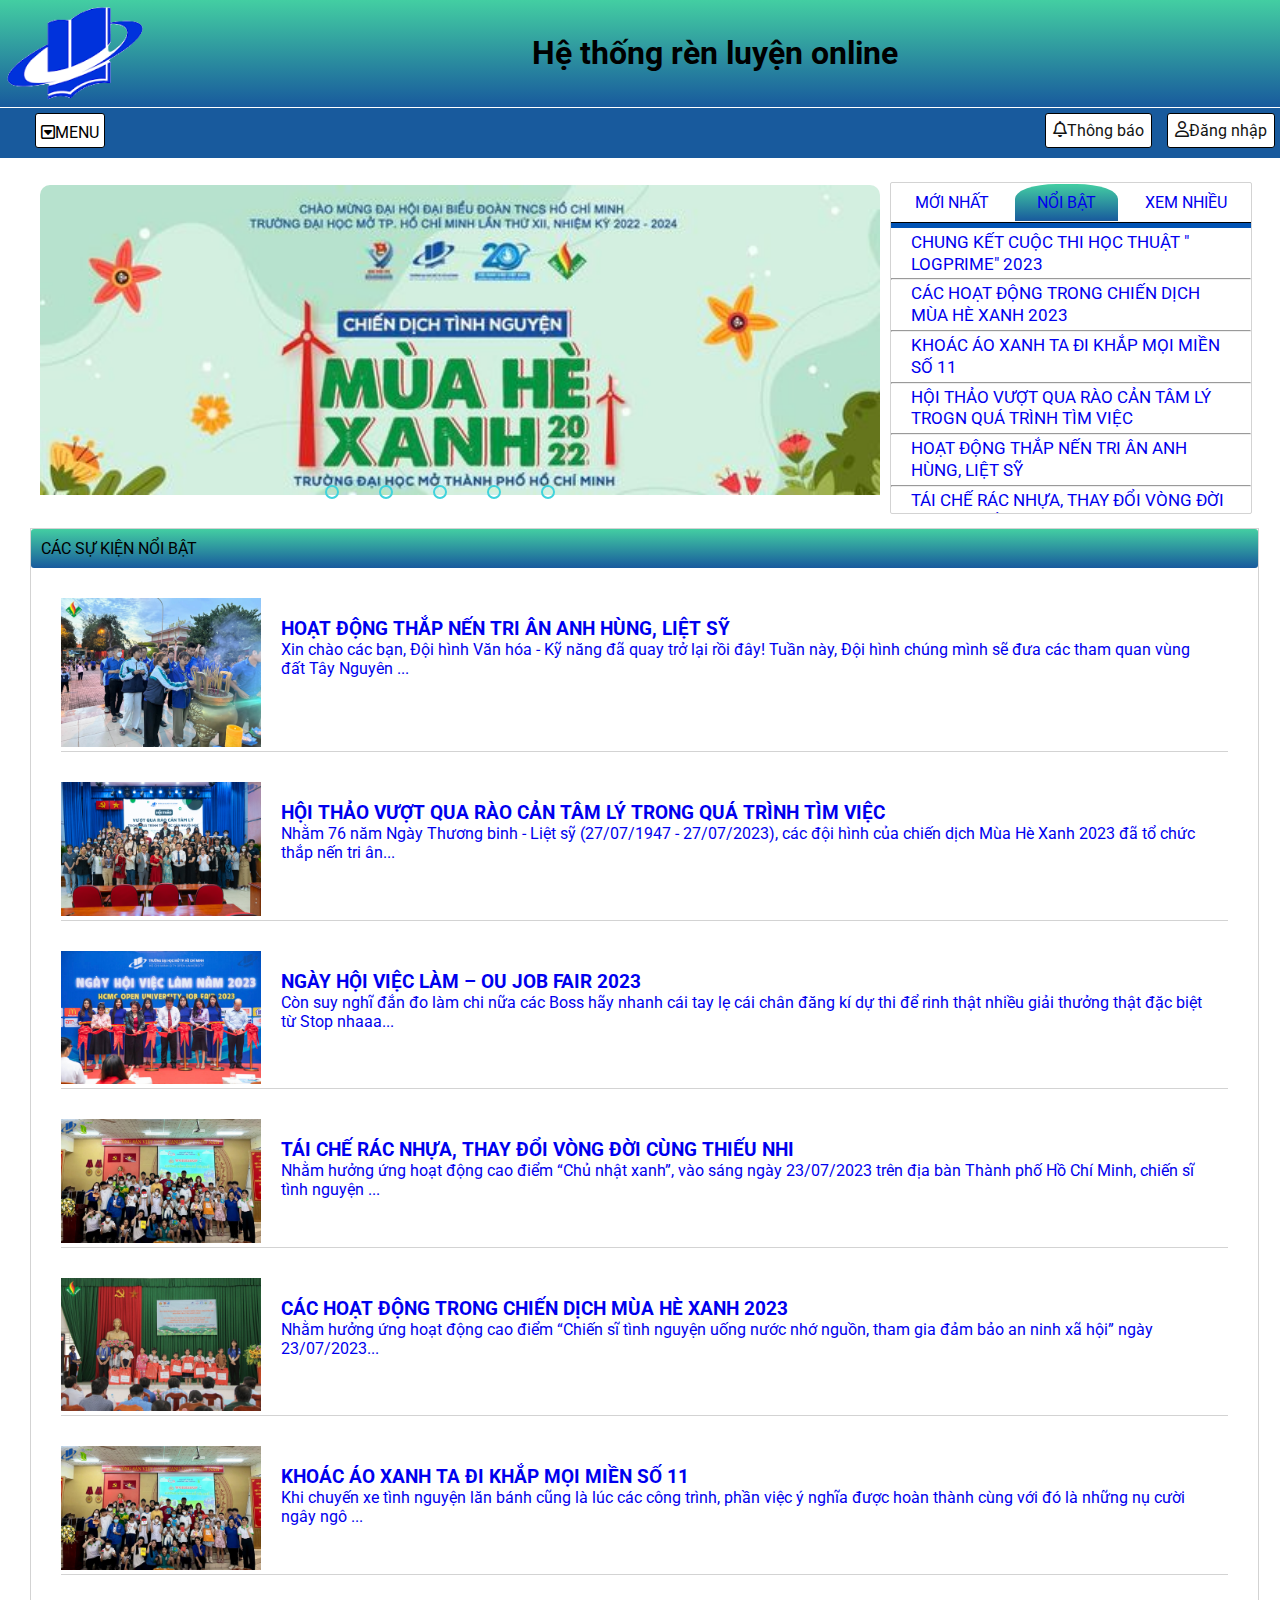
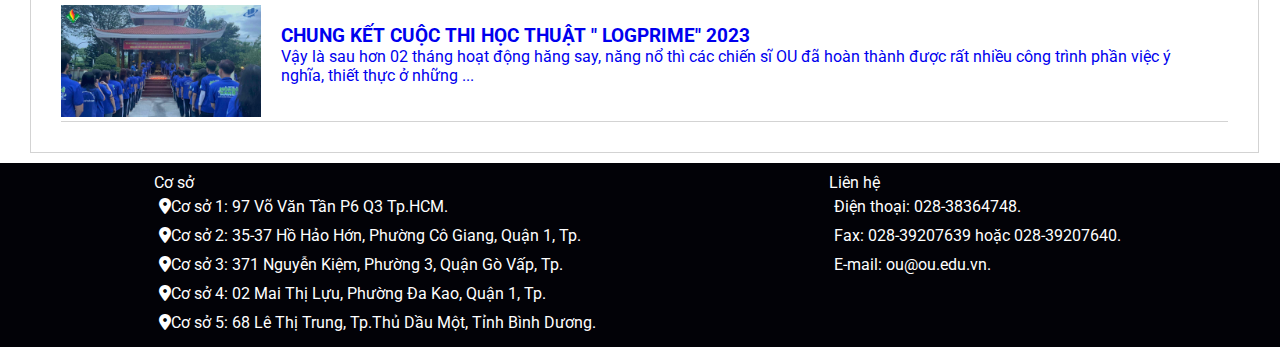
==== index.html @ 99628c75 "init project" ====
<!DOCTYPE html>
<html lang="en">
<head>
    <meta charset="UTF-8">
    <meta name="viewport" content="width=device-width, initial-scale=1.0">
    <meta name="viewport" content="width=device-width, maximum-scale=1.0, initial-scale=1.0, user-scalable=no">
    <title>Document</title>
    <link rel="stylesheet" href="CSS/slider.css" />
    <link rel="preconnect" href="https://fonts.googleapis.com">
<link rel="preconnect" href="https://fonts.gstatic.com" crossorigin>
<link href="https://fonts.googleapis.com/css2?family=Roboto:wght@300;400;500;700&display=swap" rel="stylesheet">
<link href="https://cdnjs.cloudflare.com/ajax/libs/font-awesome/6.4.0/css/all.min.css" rel="stylesheet" />
<link rel="stylesheet" href="https://code.jquery.com/jquery-3.7.0.min.js">
</head>
<body>
    <div id="wrapper">
        <div id="header">
            <div class="flex">
                <img class="img-logo" src="img/logo.png" alt="OU" />
                <h1 class="text-header">Hệ thống rèn luyện online</h1>
                <div></div>
            </div>
        </div>
        <!-- end header -->
        <nav class="main-menu">
            <div class="flex " >
                <ul class="navbar1">
                    <li class="navbar-item  toggle"><a></a><i class="fa-regular fa-square-caret-down"></i>MENU</a>
                        <ul class="sub-menu">
                            <li><a href="index.html">Trang chủ</a></li>
                            <li><a href="index1.html">Đánh giá rèn luyện</a></li>
                            <!-- <li><a href="">Xếp loại</a></li> -->
                            <li><a href="index3.html">Hồ sơ cá nhân</a></li>
                        </ul>
                    </li>
                </ul>
                <ul  class="navbar2 flex">
                    <li class="navbar-item"><a class="navbar-item-link"><i class="fa-regular fa-bell"></i>Thông báo</a>
                        <div class="notify">
                            <div class="notify__h4">
                                <h4>Thông báo mới nhận</h4>
                            </div>
                            <ul>
                                <li class="notify-item notify-item--viewed">
                                    <a href="index13.html" class="notify-link">
                                        <img src="img/notify1.jpg" alt="Hình ảnh" class="notify-img">
                                         <div class="notify-ifno">
                                             <span class="notify-name">HOẠT ĐỘNG THẮP NẾN TRI ÂN ANH HÙNG, LIỆT SỸ</span> 
                                              <span class="notify-decrition">Nhằm 76 năm Ngày Thương binh - Liệt sỹ (27/07/1947 - 27/07/2023), các đội hình của chiến dịch Mùa Hè Xanh 2023 đã tổ chức thắp nến tri ân...</span>
                                         </div>
                                     </a>
                                </li>
                                <li class="notify-item notify-item--viewed">
                                    <a href="index8.html" class="notify-link">
                                        <img src="img/notify2.jpg" alt="Hình ảnh" class="notify-img">
                                         <div class="notify-ifno">
                                             <span class="notify-name">HỘI THẢO VƯỢT QUA RÀO CẢN TÂM LÝ TROGN QUÁ TRÌNH TÌM VIỆC</span> 
                                              <span class="notify-decrition">Xin chào các bạn, Đội hình Văn hóa - Kỹ năng đã quay trở lại rồi đây! Tuần này, Đội hình chúng mình sẽ đưa các tham quan vùng đất Tây Nguyên ...</span>
                                         </div>
                                     </a>
                                </li><li class="notify-item notify-item--viewed">
                                    <a href="index9.html" class="notify-link ">
                                        <img src="img/notify3.jpg" alt="Hình ảnh" class="notify-img">
                                         <div class="notify-ifno">
                                             <span class="notify-name">NGÀY HỘI VIỆC LÀM – OU JOB FAIR 2023</span> 
                                              <span class="notify-decrition">
                                                Còn suy nghĩ đắn đo làm chi nữa các Boss hãy nhanh cái tay lẹ cái chân đăng kí dự thi để rinh thật nhiều giải thưởng thật đặc biệt từ Stop nhaaa...
                                              </span>
                                         </div>
                                     </a>
                                </li><li class="notify-item notify-item--viewed">
                                    <a href="index10.html" class="notify-link">
                                        <img src="img/notify4.jpg" alt="Hình ảnh" class="notify-img">
                                         <div class="notify-ifno">
                                             <span class="notify-name">TÁI CHẾ RÁC NHỰA, THAY ĐỔI VONGF ĐỜI CÙNG THIẾU NHI</span> 
                                              <span class="notify-decrition">
                                                Nhằm hưởng ứng hoạt động cao điểm “Chủ nhật xanh”, vào sáng ngày 23/07/2023 trên địa bàn Thành phố Hồ Chí Minh, chiến sĩ tình nguyện ...
                                              </span>
                                         </div>
                                     </a>
                                </li><li class="notify-item notify-item--viewed">
                                    <a href="index11.html" class="notify-link">
                                        <img src="img/notify5.jpg" alt="Hình ảnh" class="notify-img">
                                         <div class="notify-ifno">
                                             <span class="notify-name">CÁC HOẠT ĐỘNG TRONG CHIẾN DỊCH MÙA HÈ XANH 2023</span> 
                                              <span class="notify-decrition">
                                                Nhằm hưởng ứng hoạt động cao điểm “Chiến sĩ tình nguyện uống nước nhớ nguồn, tham gia đảm bảo an ninh xã hội” ngày 23/07/2023...
                                              </span>
                                         </div>
                                     </a>
                                </li>
                            </ul>
                            <footer class="notify-footer">
                                <a href=" " class="notify-footer-btn">Xem tất cả</a>
                            </footer>
                        </div>
                    </li>
                    <li class="navbar-item"><a href="index2.html"><i class="fa-regular fa-user"></i>Đăng nhập</a>
                    </li>
                </ul>
            </div>
        </nav>
        <div id="container">
            <div class="slider">
                <div class="slides">
                    <input type="radio" name="radio-btn" id="radio1">
                    <input type="radio" name="radio-btn" id="radio2">
                    <input type="radio" name="radio-btn" id="radio3">
                    <input type="radio" name="radio-btn" id="radio4">
                    <input type="radio" name="radio-btn" id="radio5">
                    <div class="slide first">
                        <img src="img/slide1.jpg" alt="">
        
                    </div>
                    <div class="slide">
                        <img src="img/slide2.jpg" alt="">
                    </div>
                    <div class="slide">
                        <img src="img/slide3.jpg" alt="">
                    </div>
                    <div class="slide">
                        <img src="img/slide4.jpg" alt="">
                    </div>
                    <div class="slide">
                        <img src="img/slide5.jpg" alt="">
                    </div>
                    <div class="navigation-auto">
                        <div class="auto-btn1"></div>
                        <div class="auto-btn2"></div>
                        <div class="auto-btn3"></div>
                        <div class="auto-btn4"></div>
                        <div class="auto-btn5"></div>
                    </div>
                </div>
                
            </div>
            <div id="container2">
                
                <div class="container2-form">
                    
                        <ul class="form-items">
                            <li><a href="#" data-li="form-item1 "><span>MỚI NHẤT</span></a></li>
                            <li><a href="#" data-li="form-item2 " class="active" ><span>NỔI BẬT</span></a></li>
                            <li><a href="#" data-li="form-item3 " ><span>XEM NHIỀU</span></a></li>
                        </ul>
                        <h3 class="form-gach">
                        </h3>
                        <ul class="tab-container">
                           <li class="tab-content1 ">
                             <ul class="form-item1 item" >
                                <li><a class="form-text1" href="index12.html">CHUNG KẾT CUỘC THI HỌC THUẬT " LOGPRIME" 2023</a></li>
                                <hr>
                                <li><a class="form-text1" href="index9.html">CÁC HOẠT ĐỘNG TRONG CHIẾN DỊCH MÙA HÈ XANH 2023</a></li>
                                <hr>
                                <li><a class="form-text1" href="index12.html">KHOÁC ÁO XANH TA ĐI KHẮP MỌI MIỀN SỐ 11</a></li>
                                <hr>
                                <li><a class="form-text1" href="index8.html">HỘI THẢO VƯỢT QUA RÀO CẢN TÂM LÝ TROGN QUÁ TRÌNH TÌM VIỆC</a></li>
                                <hr>
                                <li><a class="form-text1" href="index13.html">HOẠT ĐỘNG THẮP NẾN TRI ÂN ANH HÙNG, LIỆT SỸ</a></li>
                                <hr>
                                <li><a class="form-text1" href="index10.html">TÁI CHẾ RÁC NHỰA, THAY ĐỔI VÒNG ĐỜI CÙNG THIẾU NHI</a></li>
                                <hr>
                             </ul>
                           </li>
                           <li class="tab-content2" >
                            <ul class="form-item2 item" style="display:none">
                                <li><a class="form-text2" href="index12.html">CHUNG KẾT CUỘC THI HỌC THUẬT " LOGPRIME" 2023</a></li>
                                <hr>
                                <li><a class="form-text2" href="index11.html">CÁC HOẠT ĐỘNG TRONG CHIẾN DỊCH MÙA HÈ XANH 2023</a></li>
                                <hr>
                                <li><a class="form-text2" href="index10.html">TÁI CHẾ RÁC NHỰA, THAY ĐỔI VÒNG ĐỜI CÙNG THIẾU NHI</a></li>
                                <hr>
                                <li><a class="form-text2" href="index13.html">HOẠT ĐỘNG THẮP NẾN TRI ÂN ANH HÙNG, LIỆT SỸ</a></li>
                                <hr>
                                <li><a class="form-text2" href="index8.html">HỘI THẢO VƯỢT QUA RÀO CẢN TÂM LÝ TROGN QUÁ TRÌNH TÌM VIỆC</a></li>
                                <hr>
                                <li><a class="form-text2" href="index12.html">KHOÁC ÁO XANH TA ĐI KHẮP MỌI MIỀN SỐ 11</a></li>
                            </ul>
                           </li>
                           <li class="tab-content3" >
                            <ul class="form-item3 item" style="display:none">
                                <li><a class="form-text3" href="index12.html">KHOÁC ÁO XANH TA ĐI KHẮP MỌI MIỀN SỐ 11</a></li>
                                <hr>
                                <li><a class="form-text3" href="index12.html">CHUNG KẾT CUỘC THI HỌC THUẬT " LOGPRIME" 2023</a></li>
                                <hr>
                                <li><a class="form-text3" href="index10.html">TÁI CHẾ RÁC NHỰA, THAY ĐỔI VÒNG ĐỜI CÙNG THIẾU NHI</a></li>
                                <hr>
                                <li><a class="form-text3" href="index8.html">HỘI THẢO VƯỢT QUA RÀO CẢN TÂM LÝ TRONG QUÁ TRÌNH TÌM VIỆC</a></li>
                                <hr>
                                <li><a class="form-text3" href="index11.html">CÁC HOẠT ĐỘNG TRONG CHIẾN DỊCH MÙA HÈ XANH 2023</a></li>
                                <hr>
                                <li><a class="form-text3" href="index13.html">HOẠT ĐỘNG THẮP NẾN TRI ÂN ANH HÙNG, LIỆT SỸ</a></li>
                            </ul>
                           </li>
                        </ul>
                    
                </div>
                
         </div>
            
           
        </div>  
        <div id="container1">
            <div class="container-event">CÁC SỰ KIỆN NỔI BẬT</div>
            <div class="products" id="products">
                <div class="product">
                    <div class="product-item">
                        <div><img src="img/notify1.jpg" alt="iPhone" /></div>
                        <div class="product-text">
                            <h3><a href="index13.html">HOẠT ĐỘNG THẮP NẾN TRI ÂN ANH HÙNG, LIỆT SỸ</a></h3>
                             <p><a href="index13.html">Xin chào các bạn, Đội hình Văn hóa - Kỹ năng đã quay trở lại rồi đây! Tuần này, Đội hình chúng mình sẽ đưa các tham quan vùng đất Tây Nguyên ...</a></p>
                        </div>
                        <a href="javascript:;" class="del"></a>
                    </div>
                    <div class="product-item">
                        <div><img src="img/new8.1.jpg" alt="iPhone" /></div>
                        <div class="product-text">
                            <h3><a href="index8.html">HỘI THẢO VƯỢT QUA RÀO CẢN TÂM LÝ TRONG QUÁ TRÌNH TÌM VIỆC</a></h3>
                             <p><a href="index8.html">Nhằm 76 năm Ngày Thương binh - Liệt sỹ (27/07/1947 - 27/07/2023), các đội hình của chiến dịch Mùa Hè Xanh 2023 đã tổ chức thắp nến tri ân...</a></p>
                        </div>
                        <a href="javascript:;" class="del"></a>
                    </div>
                    <div class="product-item">
                        <div><img src="img/new9.1.jpg" alt="iPhone" /></div>
                        <div class="product-text">
                            <h3><a href="index9.html">NGÀY HỘI VIỆC LÀM – OU JOB FAIR 2023</a></h3>
                             <p><a href="index9.html">Còn suy nghĩ đắn đo làm chi nữa các Boss hãy nhanh cái tay lẹ cái chân đăng kí dự thi để rinh thật nhiều giải thưởng thật đặc biệt từ Stop nhaaa...</a></p>
                        </div>
                        <a href="javascript:;" class="del"></a>
                    </div>
                    <div class="product-item">
                        <div><img src="img/new10.1.jpg" alt="iPhone" /></div>
                        <div class="product-text">
                            <h3><a href="index10.html">TÁI CHẾ RÁC NHỰA, THAY ĐỔI VÒNG ĐỜI CÙNG THIẾU NHI</a></h3>
                             <p><a href="index10.html"> Nhằm hưởng ứng hoạt động cao điểm “Chủ nhật xanh”, vào sáng ngày 23/07/2023 trên địa bàn Thành phố Hồ Chí Minh, chiến sĩ tình nguyện ...</a></p>
                        </div>
                        <a href="javascript:;" class="del"></a>
                    </div>
                    <div class="product-item">
                        <div><img src="img/new11.1.jpg" alt="iPhone" /></div>
                        <div class="product-text">
                            <h3><a href="index11.html">CÁC HOẠT ĐỘNG TRONG CHIẾN DỊCH MÙA HÈ XANH 2023</a></h3>
                             <p><a href="index11.html"> Nhằm hưởng ứng hoạt động cao điểm “Chiến sĩ tình nguyện uống nước nhớ nguồn, tham gia đảm bảo an ninh xã hội” ngày 23/07/2023...</a></p>
                        </div>
                        <a href="javascript:;" class="del"></a>
                    </div>
                    <div class="product-item">
                        <div><img src="img/new10.1.jpg" alt="iPhone" /></div>
                        <div class="product-text">
                            <h3><a href="index12.html"> KHOÁC ÁO XANH TA ĐI KHẮP MỌI MIỀN SỐ 11 </a></h3>
                             <p><a href="index12.html">Khi chuyến xe tình nguyện lăn bánh cũng là lúc các công trình, phần việc ý nghĩa được hoàn thành cùng với đó là những nụ cười ngây ngô ...</a></p>
                        </div>
                        <a href="javascript:;" class="del"></a>
                    </div>
                    <div class="product-item">
                        <div><img src="img/new13.1.jpg" alt="iPhone" /></div>
                        <div class="product-text">
                            <h3><a href="index12.html">CHUNG KẾT CUỘC THI HỌC THUẬT " LOGPRIME" 2023</a></h3>
                             <p><a href="index12.html">Vậy là sau hơn 02 tháng hoạt động hăng say, năng nổ thì các chiến sĩ OU đã hoàn thành được rất nhiều công trình phần việc ý nghĩa, thiết thực ở những ...</a></p>
                        </div>
                        <a href="javascript:;" class="del"></a>
                    </div>
                    
                    
                </div>
            </div>
        </div>  
        <div class="backtop">
            <i class="fa-solid fa-chevron-up"></i>
        </div>                          
        <!-- end wr-content -->
        <div id="footer">
            <div class="footer-left">
                <div class="footer-item1">Cơ sở</div>
                <ul>
                    <li class="item-coso"><i class="fa-solid fa-location-dot"></i>Cơ sở 1: 97 Võ Văn Tần P6 Q3 Tp.HCM.</li>
                    <li class="item-coso"><i class="fa-solid fa-location-dot"></i>Cơ sở 2: 35-37 Hồ Hảo Hớn, Phường Cô Giang, Quận 1, Tp.</li>
                    <li class="item-coso"><i class="fa-solid fa-location-dot"></i>Cơ sở 3: 371 Nguyễn Kiệm, Phường 3, Quận Gò Vấp, Tp.</li>
                    <li class="item-coso"><i class="fa-solid fa-location-dot"></i>Cơ sở 4: 02 Mai Thị Lựu, Phường Đa Kao, Quận 1, Tp.</li>
                    <li class="item-coso"><i class="fa-solid fa-location-dot"></i>Cơ sở 5: 68 Lê Thị Trung, Tp.Thủ Dầu Một, Tỉnh Bình Dương.</li>
                </ul>
            </div>
            <div class="footer-right">
                <div class="footer-contact">Liên hệ</div>
                <ul>
                    <li class="item-lienhe">Điện thoại: 028-38364748.</li>
                    <li class="item-lienhe">Fax: 028-39207639 hoặc 028-39207640.</li>
                    <li class="item-lienhe">E-mail: ou@ou.edu.vn.</li>
                    <li class="item-lienhe"></li>
                    <li class="item-lienhe"></li>
                </ul>
            </div>

        </div>
     </div>


        <!-- end footer -->
    </div>
    <script src="js/java.js"> </script>
<script src="js/slider.js"></script>
<script src="js/javascript1.js"></script>
</body>
</html>
---- CSS/slider.css ----
* {
    font-family: 'Roboto', sans-serif;
    position: relative;
    margin: 0;
    scroll-behavior: smooth;
    
}
#wrapper {
    position: relative;
}
ul {  
    list-style-type: none;  margin: 0;  padding: 0;
    font-size: 100%;
    vertical-align: baseline;
}
#header {
    background: linear-gradient(#43cea2,#185a9d);
}    
.text-header {
    margin:auto auto;
}
.flex {
    display :flex;
    justify-content: space-between;
}
.img-logo{
    width:150px;
}
li {
    list-style-type: none;
    text-decoration: none;
}
/* NAVBAR */
.main-menu {
    border-top: 1px solid white;
    background-color:#185a9d ;
}
.navbar2{
    position: relative;
}
.navbar-item {
    padding:5px;
    border: 1px solid;
    margin: 5px 5px 10px 10px;
    border-radius: 3px;
    background-color: white;
    position: absolute;
    z-index:2 ;
}
.navbar-item:hover{
    opacity: inherit;
    background: lightgray;
}
/* NAVBAR_1 */
.navbar1 {
  width: 250px;
  background: #185a9d;
  padding: 0 25px;
  display: flex;
  align-items: center;
}

.navbar1 ul li {
    background: #313142;
    margin-bottom: 25px;
    border-radius: 3px;
    padding: 12px 25px;
    text-transform: uppercase;
    font-weight: 500;
    position: relative;
    overflow: hidden;
    width: 250px;
    letter-spacing: 2px;
    transition: all 0.4s ease;
    cursor: pointer;
  }
.navbar1 ul li a {
    color: #ececf5;
    position: relative;
  }
.navbar1  ul li:before {
    content: "";
    position: absolute;
    top: 0;
    left: 0;
    width: 5px;
    height: 100%;
    background: #71cae0;
    background: linear-gradient(
      126deg,
      rgba(2, 0, 36, 1) 0%,
      rgb(69, 211, 230) 0%,
      rgb(54, 206, 173) 100%
    );
    border-radius: 5px;
    border-top-right-radius: 0;
    border-bottom-right-radius: 0;
    transition: all 0.4s ease;
 }
.navbar1  ul li.active {
    width: 250px;
}
.navbar1 ul li.active a {
    color: #fff;
}

.navbar ul li.active:before {
    width: 100%;
    transition: all 0.2s ease;
}
.navbar1 ul li:last-child {
    margin-bottom: 0;
    border-bottom: 1px solid rgb(116, 175, 243) ;
  }

/* Thông báo */
.notify {
    position:absolute;
    width:600px;
    right:9%;
    top:50px;
    background: white;
    box-sizing: border-box;
    border: 1px solid #D3D3D3;
    border-radius: 2px;
    display:none;
}
.notify::before {
    content:"";
    border-width: 20px;
    border-style: solid;
    border-color: transparent transparent rgb(211, 211, 211) transparent;
    position: absolute;
    right:12px;
    top: -40px; 
}
.notify::after {
    content:"";
    display:block;
    position: absolute;
    right:0;
    top:-20px;
    width:200px;
    height:25px;
    background-color: transparent;
}
.notify__h4 {
    height: 30px;
    padding-left: 20px;
}
.notify__h4 h4 {
    color:#666;
    margin: 0 0 0 0;
    font-weight: 400;
    font-size: 1.1rem;
    line-height: 40px;
    background-color: white;
}
.navbar-item:hover .notify{
    display:block;
    z-index: 3;
}
.notify-item:hover {
background-color: #f1eeee;
}
.notify-link {
    display:flex;
}
.notify-img {
    width:50px;
    object-fit: contain;

}
.notify-list {
    background: -moz-linear-gradient(pink, rgb(238, 85, 136));
    padding-left:1rem;
}
.notify-ifno{
    width:100%;
     margin:5px 12px;
}
.notify-name{
    display:block;
    font-size: 0.88rem;
    font-weight: 400;
    color:black;
}
.notify-decrition{
    display:block;
    font-size: 1rem;
    color:black;
    line-height: 1.0rem;
}
.notify-item--viewed {
    background-color: rgba(238,75,43,0.08);
}
.notify-footer{
      text-align: center;
      display: block;
      justify-content: center;
}
.notify-footer-btn {
     text-decoration: none;
     display: block;
      justify-content: center;
     /* padding:4px 16px; */
}
/* MENU */
.main-menu {
    list-style: none;
    margin: 0;
    padding: 0;
}
.main-menu li a{
    color: #141414;
    display: flex;
    padding: 2px;
    text-decoration: none;
}
.main-menu li {
    position: relative;
}
.main-menu ul.sub-menu {
    position: absolute;
    padding: 15px 0px;
    width:300px;
    display: none;

}
.main-menu ul.sub-menu a{
    padding: 8px 15px;
    border-bottom:1px solid rgb(35, 54, 75) ;
}
.main-menu ul.sub-menu li:hover a{
    border-bottom:1px solid rgb(203, 223, 248) ;

}
.sub-menu {
    margin-top: 35px;
    border-radius: 5px;
    display:block;
    background: linear-gradient(#43cea2,#185a9d);    display: block;
}
.navbar-item:hover .sub-menu{
    display: block;
}
.sub-menu::after {
    content:"";
    display:block;
    position: absolute;
    top:-30px;
    width:200px;
    height:35px;
    background-color: transparent;
}
.contain-left {
    width:70%;
}
.header-h2 {
    text-align: center;
}
.invite {
    padding:6px;
    color :#185a9d;
}
/* COTAINER */
#container {
    margin: 14px 40px;
}
#container2 {
    width: 30%;
    margin:0 auto;
}
#container1 {
    width:96%;
    position: relative;
    box-sizing: border-box;
    border: 1px solid lightgray;
    margin:0px 0;
    margin-left:30px;
    margin-right:40px;
    bottom:10px;
}
.container-event {
    padding:10px;
    background: linear-gradient(#43cea2,#185a9d);
    border-radius: 3px;
}
.product img {
    width:200px;
}
.product-text {
    padding: 20px;
    overflow: hidden;
    text-overflow: ellipsis;
}
.product-item {
    display:flex;
    border-bottom:1px solid lightgray; 
    margin:30px;
}
.del {
    text-decoration: none;
    font-weight: 400;
    font-size: 1.6rem;
}
/* SLIDER */
.slider{
    width:70%;
    border-radius: 10px;
    overflow: hidden;
    margin:13px 0 0 0;
}

.slides{
    width: 500%;
    height: 300px;
    display: flex;
   
}
.slides input{
    display: none;
}
.slide{
    width: 20%;
    transition: 2s;
}
.slide img{
   width:100%
}
.navigation-manual{
   position: absolute ;
   width: 800px;
   margin-top: -40px;
   display: flex;
   justify-content: center;
}
.manual1-btn{
    border: 2px solid #40D3DC;
    padding: 5px;
    border-radius: 10px;
    cursor: pointer;
    transition: 1s;
}

.manual1-btn:not(:last-child){
    margin-right: 40px;
}
.manual1-btn:hover{
    background: #40D3DC;
}

#radio1:checked ~ .first{
    margin-left: 0;
}
#radio2:checked ~ .first{
    margin-left: -20%;
}
#radio3:checked ~ .first{
    margin-left: -40%;
}
#radio4:checked ~ .first{
    margin-left: -60%;
}
#radio5:checked ~ .first{
    margin-left: -80%;
}

/* tu chuyen dong*/
.navigation-auto{
    position: absolute;
    display: flex;
    width: 800px;
    justify-content: center;
    margin-top: 300px;
}

.navigation-auto div{
    border: 2px solid #40D3DC;
    padding: 5px;
    border-radius: 10px;
    transition: 1s;
}

.navigation-auto div:not(:last-child){
    margin-right: 40px;
}
#radio1:checked ~ .navigation-auto .auto-btn1{
    background:#40D3DC ;
}
#radio2:checked ~ .navigation-auto .auto-btn2{
    background:#40D3DC ;
}
#radio3:checked ~ .navigation-auto .auto-btn3{
    background:#40D3DC ;
}
#radio4:checked ~ .navigation-auto .auto-btn4{
    background:#40D3DC ;
}
#radio5:checked ~ .navigation-auto .auto-btn5{
    background:#40D3DC ;
}
/* CONTAINER2-BOX-FORM */
.container2-form {
    float: left;
    width: 100%;
    overflow: hidden;
    position: relative;
    border-radius: 2px;
    border: 1px solid lightgray;
    margin: 10px ;
    height:330px;
}

.form-items {
    font-size: 18px;
    font-weight: normal;
    line-height: 1.7;
    display:flex;
    justify-content: space-around;
    border-bottom: 1px solid black;
}
.form-items li a {
    text-decoration: none;
    display: inline-block;
    text-align: center;
    padding: 5px 22px !important;
    font-size: 1rem;
    cursor: pointer;
}
.form-item a.selected {
    background: #4D87CA !important;
    border-radius: 5px 5px 0px 0px;
}
 h3.form-gach {
    border-bottom: 5px solid #0153B4;
    padding: 0px 15px;
}
 
.container2-form > ul {
    margin: 0px;
    padding: 0%;
    width: 100%;
}
.container2-form ul li {
    font-size: 0.9 rem;
    list-style: none;
    margin: 0px;
    padding: 1px 0px;
   
}
.tab-content1 ul {
    overflow: hidden;
}
.tab-container ul li {
    display: block !important;
    margin-left: 10px !important;
    margin-right: 10px !important;
    padding: 3px 10px;
    min-height: 10px;
    line-height: 1.3;
} 
.tab-text1 {
    list-style: none !important;
    background: none !important;
} 
.form-text1 {
   
    min-height: 15px;
    line-height: 1.3rem;
    font-size: 17px;
    text-decoration: none;
}
.form-text2 {
   
    min-height: 15px;
    line-height: 1.3rem;
    font-size: 17px;
    text-decoration: none;
}
.form-text3 {
   
    min-height: 15px;
    line-height: 1.3rem;
    font-size: 17px;
    text-decoration: none;
}


/* CONTAINER 2 */
#container {
    box-sizing: border-box;
    display:flex;
      flex-wrap: wrap;
    position: relative;
}
#conatiner2 {
    /* padding:0; */
    min-height: 100vh;
    width:30%;
    border:10px;
    border: 1px solid lightgray;
    justify-content: center;
    text-align: center;
    position: relative;

}

.active {
    background: linear-gradient(#43cea2,#185a9d);
    border-radius:  40% 40% 0 0 ;
}
.active, .dot:hover {
    background-color: #717171;
}
.backtop{
    width:50px;
    height:50px;
    background: #43cea2;
    color: #185a9d;
    display: flex;
    justify-content: center;
    align-items: center;
    border-radius: 50%;
    position: fixed;
    font-size:30px ;
    bottom: 60px;
    right:20px;
    z-index: 15;
    opacity: 0;
    /* pointer-events: none; */
    transform: all .4s;
}
.backtop.relize {
    bottom: 60px;
    /* pointer-events: auto; */
    cursor: pointer;
    opacity: 1;
}
.fade {
    -webkit-animation-name: fade;
    -webkit-animation-duration: 3s;
    animation-name: fade;
    animation-duration: 3s;
  }
   
  @-webkit-keyframes fade {
    from {opacity: .4} 
    to {opacity: 1}
  }
   
  @keyframes fade {
    from {opacity: .4} 
    to {opacity: 1}
}
/* FOOTER */
#footer {
    background: #020207;
    color:white;
    padding : 10px 40px;
    display:flex;
    position: sticky;
    top:100%;
    justify-content: space-around;
    bottom: 0;
    left: 0;
    right: 0;

}
.item-coso {
    padding: 5px;
}
.item-lienhe {
    padding:5px;
}
.container-form {
    position: relative;
    overflow: hidden;
}
.form-items {
    padding: 0 3px;
    font-size: 15px;
    font-weight: normal;
    line-height: 1.7;
    border-bottom: 1px solid black;
}
.form-item {
    border: 0;
    font-family: inherit;
    font-size: 100%;
    font-style: inherit;
    font-weight: inherit;
    margin: 0;
    outline: 0;
    padding: 0;
    vertical-align: baseline;
}
.list-student {
    border: 1px solid #ccc;
    margin: 25px;
    padding:10px;
}
.product-text > p > a {
    text-decoration: none;
}
.product-text > h3 > a {
    text-decoration: none;
}
.list-student h3 {
    margin :10px;
    padding:0px;
}
.list-student table {
    border :2px solid rgb(0, 0, 0);
}
/* RESPONSIVE */
@media screen and (max-width: 768px){
    .notify {
       width:525px;
    }
    #container{
        padding:10px;
    }
    #container1{
        width:100%;
        margin: 10px;
        padding: 0px;
    }
    #container2{
        width:50%;
    }
    .navigation-auto{
        opacity: 0;
    }

    
}
@media screen and (max-width: 680px){
    .notify {
        width:400px;
    }
    .notify-ifno {
        width: 100%;
        margin: 5px 12px;
         max-height: 60px;
         display: inline-block;
         text-overflow: ellipsis;
         overflow: hidden;
         font-size: 10px;
    }
    .slider{
        width:100%;
        height:230px;
    }
    #container2{
        width:100%;
        height:200px;

    }
    #container1{
       margin: 100px 0 0 0;
    }
}
@media screen and (max-width: 560px){
     #container{
        margin: 0;
        padding: 0;
    }
    .navbar-item{
        display:inline-block;
        white-space: nowrap;
        text-overflow:ellipsis;
        /* overflow: hidden; */
    }
    .notify {
        width:350px;
    }
    .notify-ifno {
        width: 100%;
        margin: 5px 12px;
         max-height: 60px;
         display: inline-block;
         text-overflow: ellipsis;
         overflow: hidden;
         font-size: 10px;
    
    }
    .slider{
        width:100%;
        height:180px;
    }
    .product-item {
        max-height: 150px;
        /* font-size: 12px;
        overflow: hidden; */
         word-break: break-word;
         text-decoration: none;
    }
    .product-text {
        padding:10px;
    }
    
    .main-menu ul.sub-menu {
    padding: 0px 0px;
    width:300px;
    /* display: block; */
    }
    
    #container2{
        width:98%;
    }
    .slider{
        width:100%;
        height:230px;
    }
    #container1{
        margin: 150px 0 0 0;
    }
}
@media screen and (max-width: 440px){
    .notify {
        width:250px;
    }
    .notify-ifno {
        width: 100%;
        margin: 5px 12px;
         max-height: 60px;
         display: inline-block;
         text-overflow: ellipsis;
         overflow: hidden;
         font-size: 10px;
    
    }
    .slider{
        width:100%;
        height:150px;
    }
}
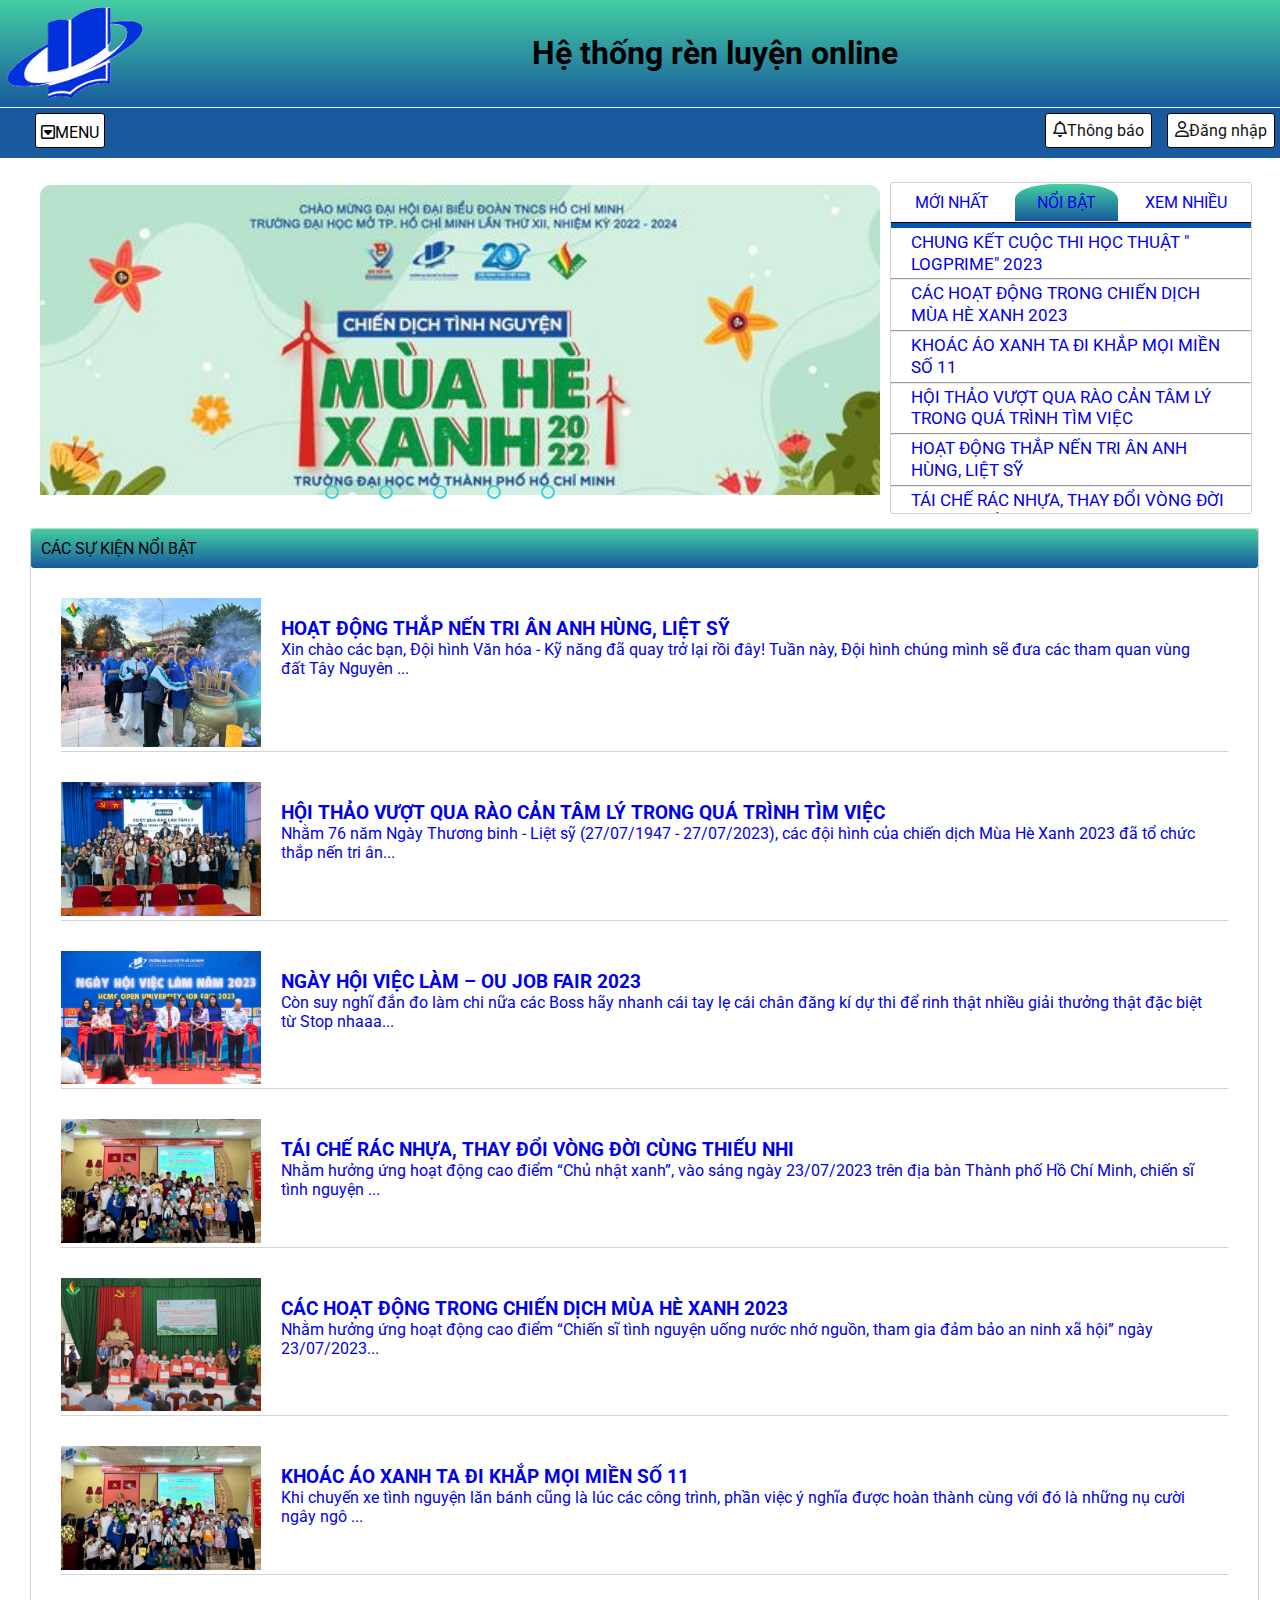
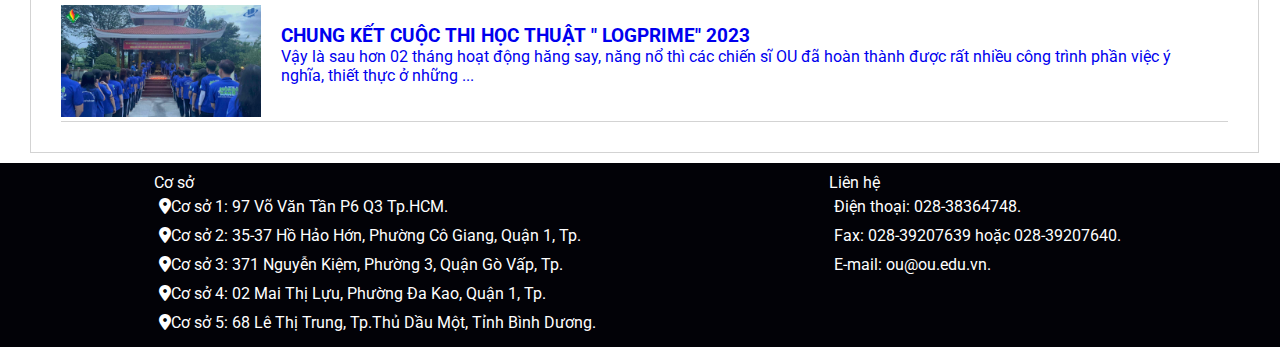
==== commit cdcc571d: "add" ====
--- a/index.html
+++ b/index.html
@@ -154,7 +154,7 @@
                                 <hr>
                                 <li><a class="form-text1" href="index12.html">KHOÁC ÁO XANH TA ĐI KHẮP MỌI MIỀN SỐ 11</a></li>
                                 <hr>
-                                <li><a class="form-text1" href="index8.html">HỘI THẢO VƯỢT QUA RÀO CẢN TÂM LÝ TROGN QUÁ TRÌNH TÌM VIỆC</a></li>
+                                <li><a class="form-text1" href="index8.html">HỘI THẢO VƯỢT QUA RÀO CẢN TÂM LÝ TRONG QUÁ TRÌNH TÌM VIỆC</a></li>
                                 <hr>
                                 <li><a class="form-text1" href="index13.html">HOẠT ĐỘNG THẮP NẾN TRI ÂN ANH HÙNG, LIỆT SỸ</a></li>
                                 <hr>
@@ -172,7 +172,7 @@
                                 <hr>
                                 <li><a class="form-text2" href="index13.html">HOẠT ĐỘNG THẮP NẾN TRI ÂN ANH HÙNG, LIỆT SỸ</a></li>
                                 <hr>
-                                <li><a class="form-text2" href="index8.html">HỘI THẢO VƯỢT QUA RÀO CẢN TÂM LÝ TROGN QUÁ TRÌNH TÌM VIỆC</a></li>
+                                <li><a class="form-text2" href="index8.html">HỘI THẢO VƯỢT QUA RÀO CẢN TÂM LÝ TRONG QUÁ TRÌNH TÌM VIỆC</a></li>
                                 <hr>
                                 <li><a class="form-text2" href="index12.html">KHOÁC ÁO XANH TA ĐI KHẮP MỌI MIỀN SỐ 11</a></li>
                             </ul>
@@ -297,6 +297,7 @@
 
         <!-- end footer -->
     </div>
+    <script src="js/javascript4.js"></script>
     <script src="js/java.js"> </script>
 <script src="js/slider.js"></script>
 <script src="js/javascript1.js"></script>
